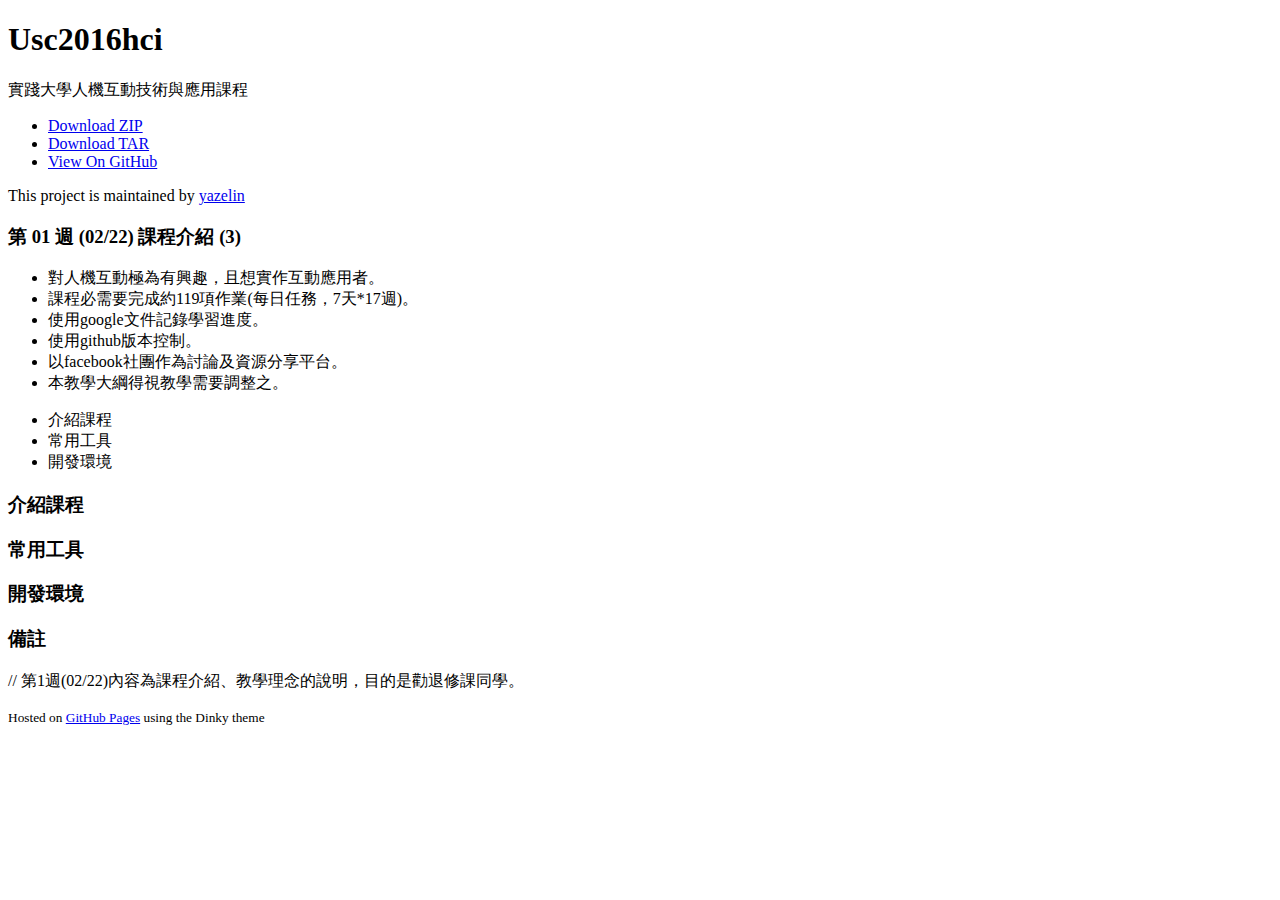
==== week1/index.html @ 7a19d337 "加入第1週頁面" ====
<!doctype html>
<html>
	<head>
		<meta charset="utf-8">
		<meta http-equiv="X-UA-Compatible" content="chrome=1">
		<title>Usc2016hci by yazelin</title>

		<link rel="stylesheet" href="../stylesheets/styles.css">
		<link rel="stylesheet" href="../stylesheets/github-light.css">
		<link rel="stylesheet" href="../stylesheets/usc2015hci.css">
		<script src="../javascripts/scale.fix.js"></script>
		<meta name="viewport" content="width=device-width, initial-scale=1, user-scalable=no">
		<!--[if lt IE 9]>
		<script src="//html5shiv.googlecode.com/svn/trunk/html5.js"></script>
		<![endif]-->
	</head>
	<body>
		<div class="wrapper">
			<header>
				<h1 class="header">Usc2016hci</h1>
				<p class="header">實踐大學人機互動技術與應用課程</p>

				<ul>
				  <li class="download"><a class="buttons" href="https://github.com/yazelin/usc2016hci/zipball/master">Download ZIP</a></li>
				  <li class="download"><a class="buttons" href="https://github.com/yazelin/usc2016hci/tarball/master">Download TAR</a></li>
				  <li><a class="buttons github" href="https://github.com/yazelin/usc2016hci">View On GitHub</a></li>
				</ul>

				<p class="header">This project is maintained by <a class="header name" href="https://github.com/yazelin">yazelin</a></p>
				
			</header>
			<section>
				<h3>第 01 週 (02/22) 課程介紹 (3)</h3>
				<ul>
					<li>對人機互動極為有興趣，且想實作互動應用者。</li>
					<li>課程必需要完成約119項作業(每日任務，7天*17週)。</li>
					<li>使用google文件記錄學習進度。</li>
					<li>使用github版本控制。</li>
					<li>以facebook社團作為討論及資源分享平台。</li>
					<li>本教學大綱得視教學需要調整之。</li>
				</ul>
				<ul>
					<li>介紹課程</li>
					<li>常用工具</li>
					<li>開發環境</li>
				</ul>
				
				<h3>介紹課程</h3>
				<p>
					
				</p>
				<h3>常用工具</h3>
				<p>
					
				</p>
				<h3>開發環境</h3>
				<p>
					
				</p>
				<h3>備註</h3>
				<p>
					// 第1週(02/22)內容為課程介紹、教學理念的說明，目的是勸退修課同學。
				</p>
			</section>
			<footer>
				<p><small>Hosted on <a href="https://pages.github.com">GitHub Pages</a> using the Dinky theme</small></ul>
			</footer>
		</div>
		<!--[if !IE]><script>fixScale(document);</script><![endif]-->
			
	</body>
</html>
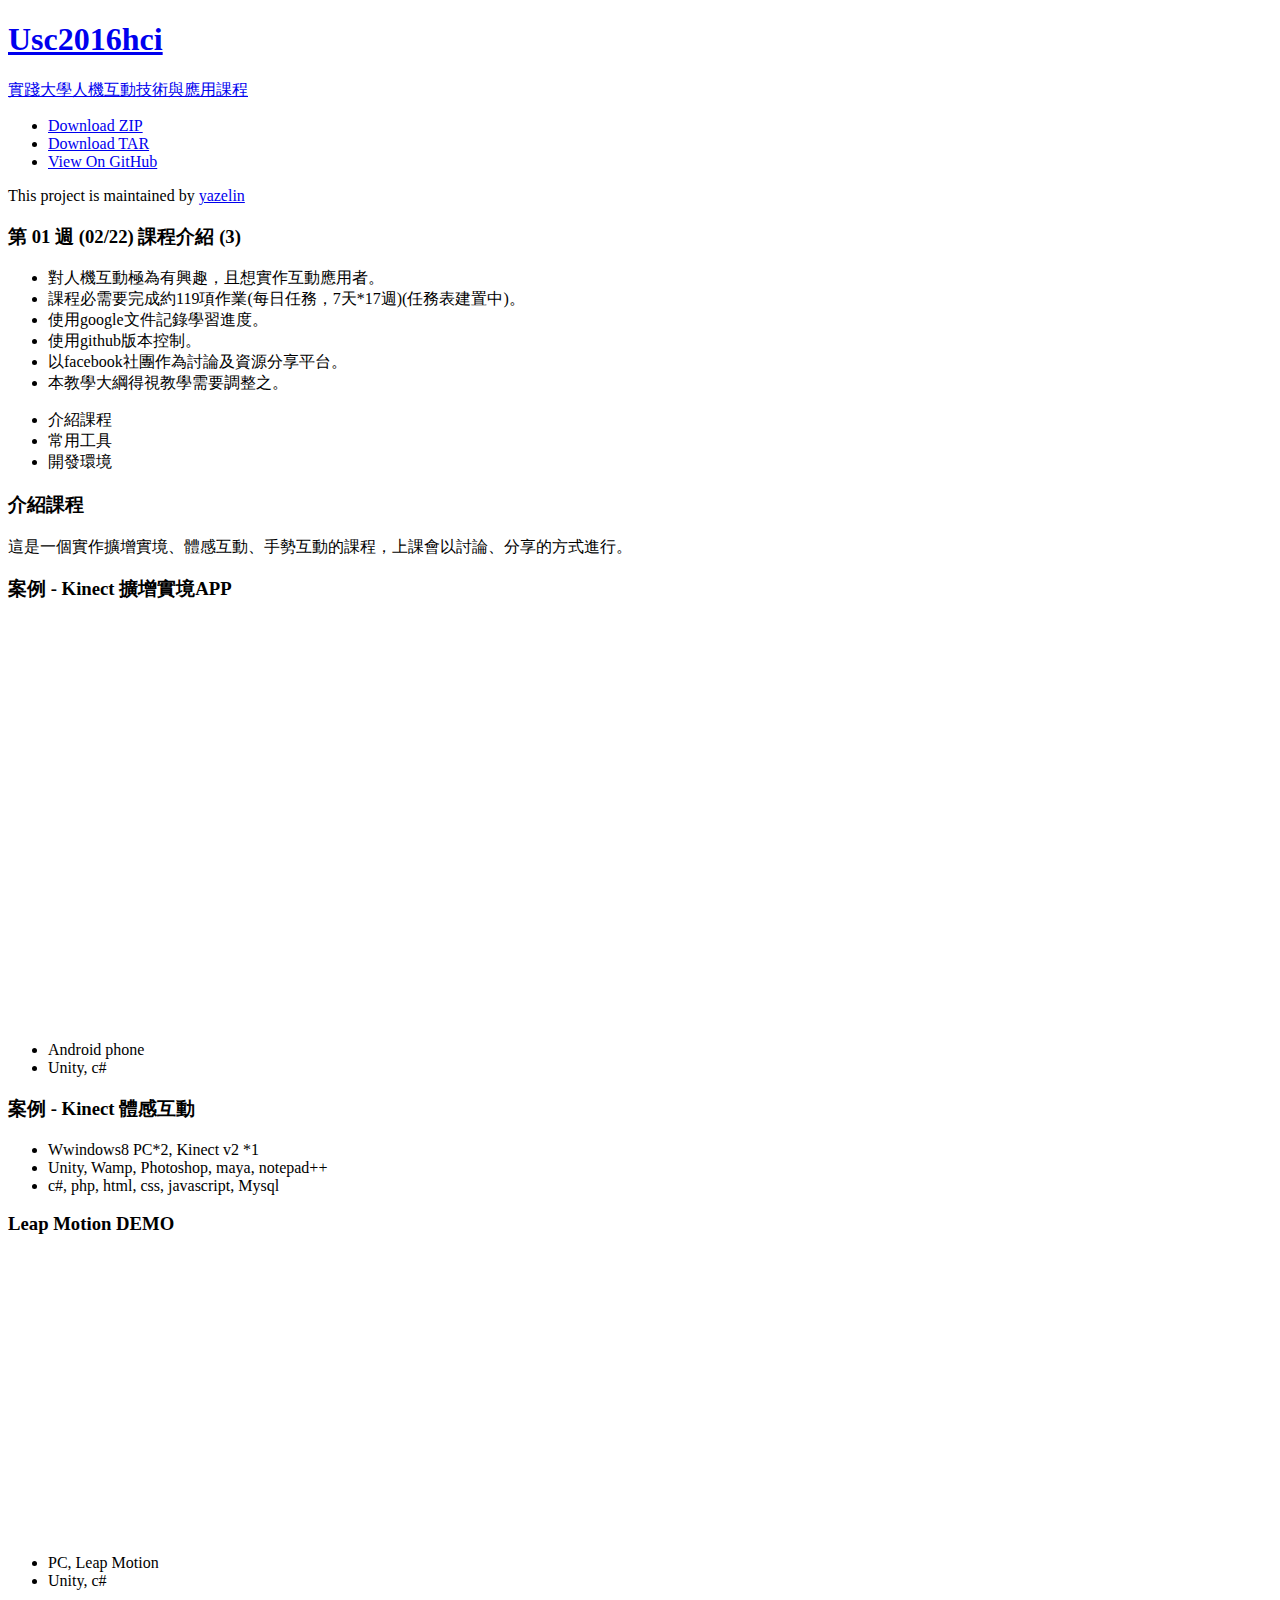
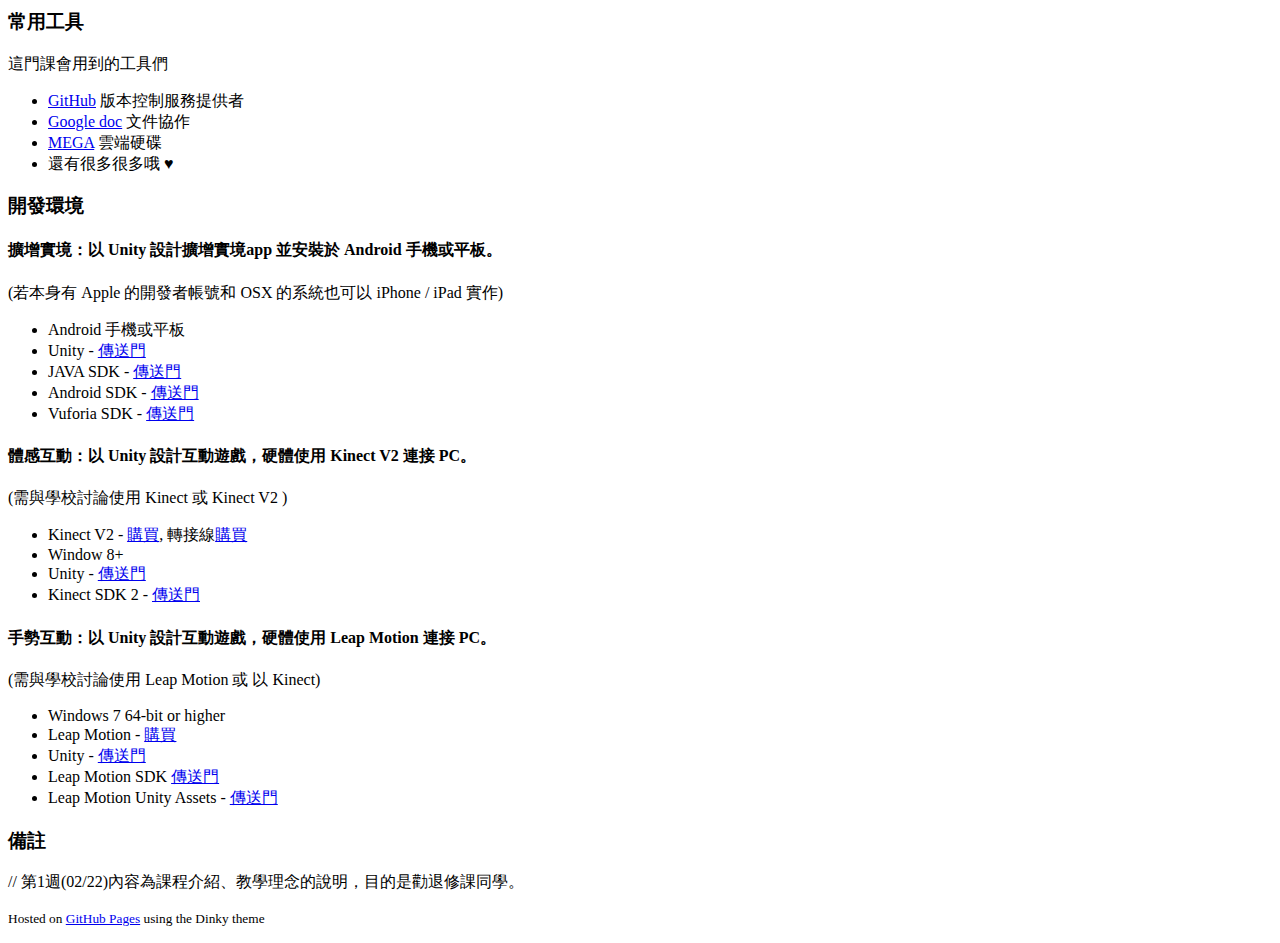
==== commit 12587c20: "加入第1週案例影片" ====
--- a/week1/index.html
+++ b/week1/index.html
@@ -17,8 +17,8 @@
 	<body>
 		<div class="wrapper">
 			<header>
-				<h1 class="header">Usc2016hci</h1>
-				<p class="header">實踐大學人機互動技術與應用課程</p>
+				<h1 class="header"><a href="http://yazelin.github.io/usc2016hci">Usc2016hci</a></h1>
+				<p class="header"><a href="http://yazelin.github.io/usc2016hci">實踐大學人機互動技術與應用課程</a></p>
 
 				<ul>
 				  <li class="download"><a class="buttons" href="https://github.com/yazelin/usc2016hci/zipball/master">Download ZIP</a></li>
@@ -33,7 +33,7 @@
 				<h3>第 01 週 (02/22) 課程介紹 (3)</h3>
 				<ul>
 					<li>對人機互動極為有興趣，且想實作互動應用者。</li>
-					<li>課程必需要完成約119項作業(每日任務，7天*17週)。</li>
+					<li>課程必需要完成約119項作業(每日任務，7天*17週)(任務表建置中)。</li>
 					<li>使用google文件記錄學習進度。</li>
 					<li>使用github版本控制。</li>
 					<li>以facebook社團作為討論及資源分享平台。</li>
@@ -47,16 +47,75 @@
 				
 				<h3>介紹課程</h3>
 				<p>
-					
+					這是一個實作擴增實境、體感互動、手勢互動的課程，上課會以討論、分享的方式進行。
 				</p>
+				
+				<h3>案例 - Kinect 擴增實境APP</h3>
+				<p>
+					<iframe width="320" height="400" src="https://www.youtube.com/embed/wgwNZbnR1Qo" frameborder="0" allowfullscreen></iframe>
+				</p>
+				<ul>
+					<li>Android phone</li>
+					<li>Unity, c#</li>
+				</ul>
+				<h3>案例 - Kinect 體感互動</h3>
+				<p>
+					<div class="fb-video" data-allowfullscreen="1" data-href="https://www.facebook.com/wisetech.dakuo/videos/885588164860007/"></div>
+				</p>
+				<ul>
+					<li>Wwindows8 PC*2, Kinect v2 *1</li>
+					<li>Unity, Wamp, Photoshop, maya, notepad++</li>
+					<li>c#, php, html, css, javascript, Mysql </li>
+				</ul>
+				
+				<h3>Leap Motion DEMO </h3>
+				<p>
+					<iframe width="320" height="280" src="https://www.youtube.com/embed/etWSSEEQtmE" frameborder="0" allowfullscreen></iframe>
+				</p>
+				<ul>
+					<li>PC, Leap Motion</li>
+					<li>Unity, c#</li>
+				</ul>
+				
 				<h3>常用工具</h3>
 				<p>
-					
+					這門課會用到的工具們
+					<ul>
+						<li><a href="https://github.com/">GitHub</a> 版本控制服務提供者</li>
+						<li><a href="https://docs.google.com/">Google doc</a> 文件協作</li>
+						<li><a href="http://mega.co.nz/">MEGA</a> 雲端硬碟</li>
+						<li>還有很多很多哦 ♥</li>
+					</ul>
 				</p>
 				<h3>開發環境</h3>
-				<p>
-					
-				</p>
+				
+				<h4>擴增實境：以 Unity 設計擴增實境app 並安裝於 Android 手機或平板。</h4>
+				<p>(若本身有 Apple 的開發者帳號和 OSX 的系統也可以 iPhone / iPad 實作)</p>
+				<ul>
+					<li>Android 手機或平板</li>
+					<li>Unity - <a href="http://unity3d.com/get-unity/download?ref=personal">傳送門</a></li>
+					<li>JAVA SDK - <a href="http://www.oracle.com/technetwork/java/javase/downloads/jdk8-downloads-2133151.html">傳送門</a></li>
+					<li>Android SDK - <a href="http://developer.android.com/sdk/index.html">傳送門</a></li>
+					<li>Vuforia SDK - <a href="https://developer.vuforia.com/downloads/sdk">傳送門</a></li>
+				</ul>
+				<h4>體感互動：以 Unity 設計互動遊戲，硬體使用 Kinect V2 連接 PC。</h4>
+				<p>(需與學校討論使用 Kinect 或 Kinect V2 )</p>
+				<ul>
+					<li>Kinect V2 - <a href="http://www.xbox.com/zh-TW/xbox-one/accessories/kinect-for-xbox-one#fbid=krLN2KY_xan">購買</a>, 轉接線<a href="http://www.microsoftstore.com.hk/product/kaw/">購買</a></li>
+					<li>Window 8+</li>
+					<li>Unity - <a href="http://unity3d.com/get-unity/download?ref=personal">傳送門</a></li>
+					<li>Kinect SDK 2 - <a href="https://www.microsoft.com/en-us/download/details.aspx?id=44561">傳送門</a></li>
+				</ul>
+				<h4>手勢互動：以 Unity 設計互動遊戲，硬體使用 Leap Motion 連接 PC。</h4>
+				<p>(需與學校討論使用 Leap Motion 或 以 Kinect)</p>
+				<ul>
+					<li>Windows 7 64-bit or higher</li>
+					<li>Leap Motion - <a href="http://store-world.leapmotion.com/products/leap-motion-controller">購買</a></li>
+					<li>Unity - <a href="http://unity3d.com/get-unity/download?ref=personal">傳送門</a></li>
+					<li>Leap Motion SDK <a href="https://developer.leapmotion.com/v2">傳送門</a></li>
+					<li>Leap Motion Unity Assets - <a href="https://developer.leapmotion.com/unity">傳送門</a></li>
+				</ul>
+				
 				<h3>備註</h3>
 				<p>
 					// 第1週(02/22)內容為課程介紹、教學理念的說明，目的是勸退修課同學。
@@ -65,8 +124,23 @@
 			<footer>
 				<p><small>Hosted on <a href="https://pages.github.com">GitHub Pages</a> using the Dinky theme</small></ul>
 			</footer>
+			
+			<!-- facebook sdk -->
+			<div id="fb-root"></div>					
+			<script>
+				(function(d, s, id) {
+					var js, fjs = d.getElementsByTagName(s)[0];
+					if (d.getElementById(id)) return;
+					js = d.createElement(s);
+					js.id = id;
+					js.src = "//connect.facebook.net/zh_TW/sdk.js#xfbml=1&version=v2.3";
+					fjs.parentNode.insertBefore(js, fjs);
+				}(document, 'script', 'facebook-jssdk'));
+			</script>
+			
 		</div>
-		<!--[if !IE]><script>fixScale(document);</script><![endif]-->
+		<!--[if !IE]><script>fixScale(document);
+</script><![endif]-->
 			
 	</body>
 </html>
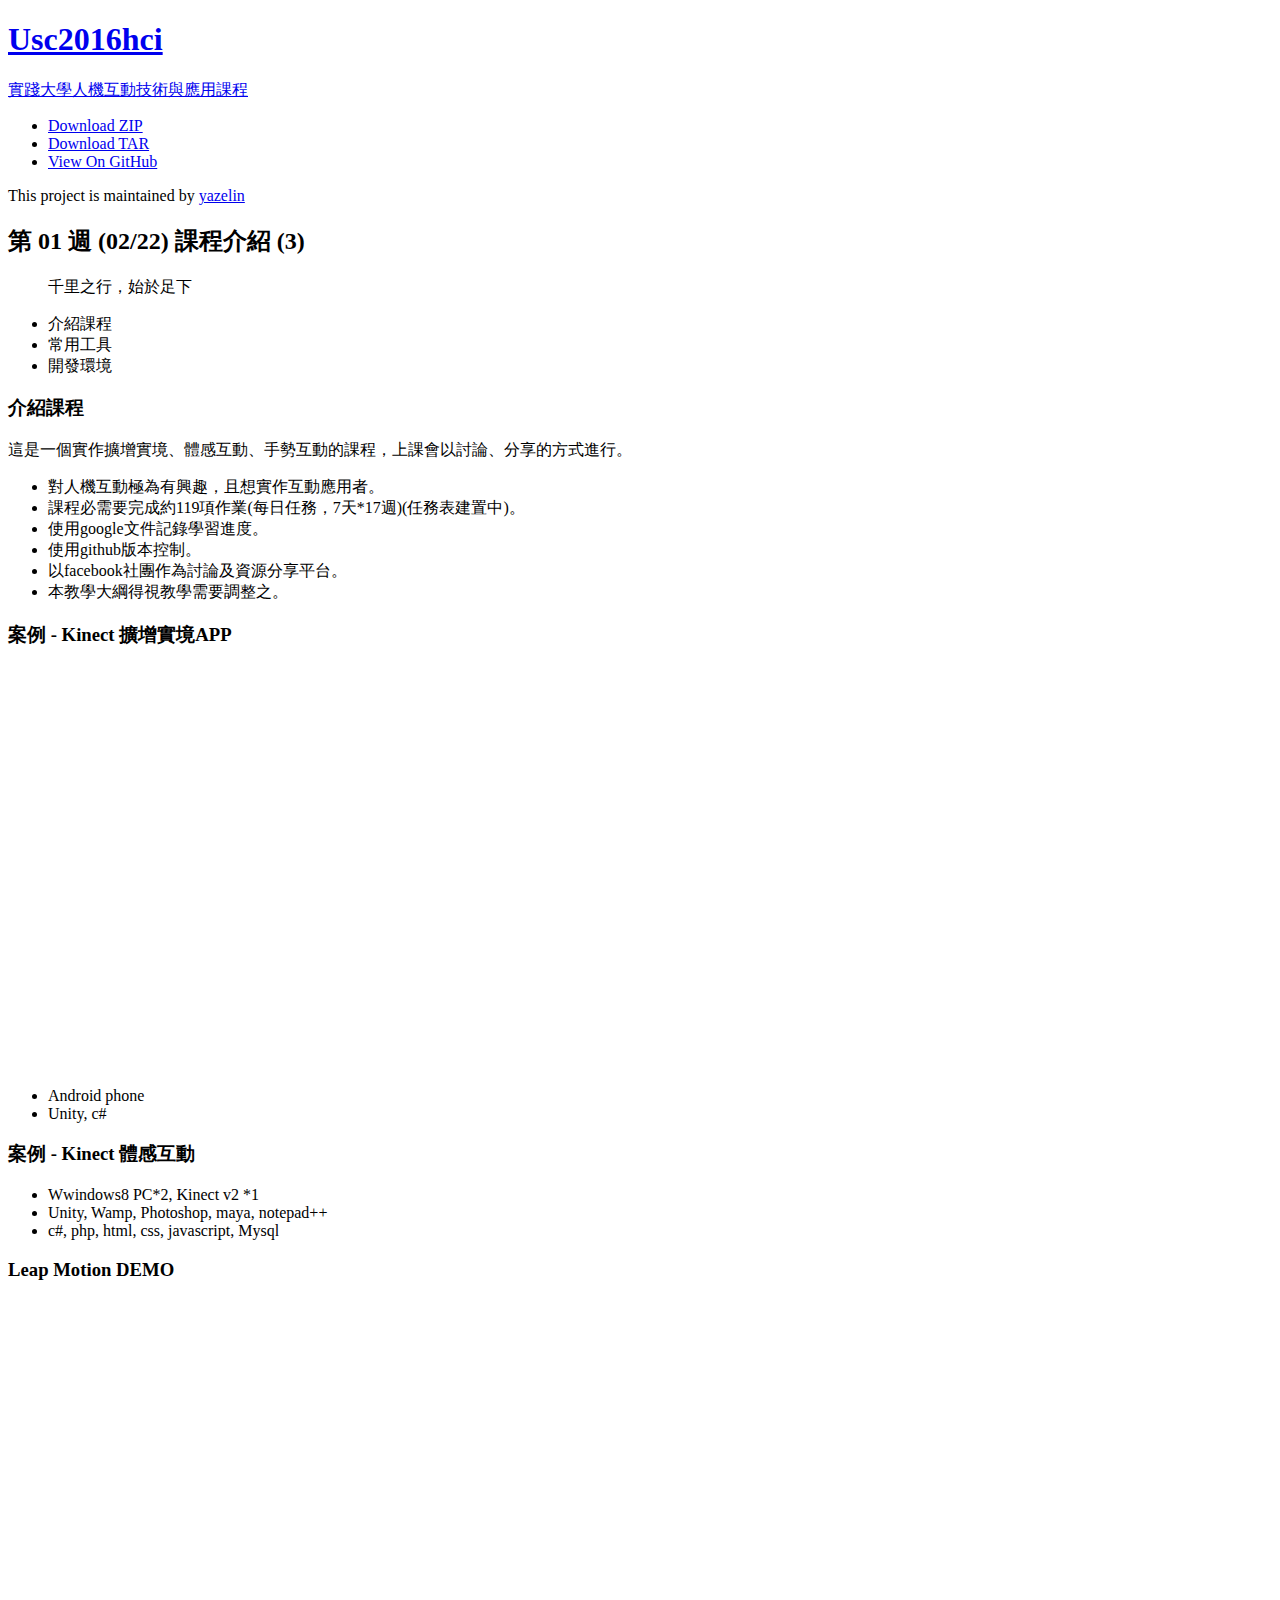
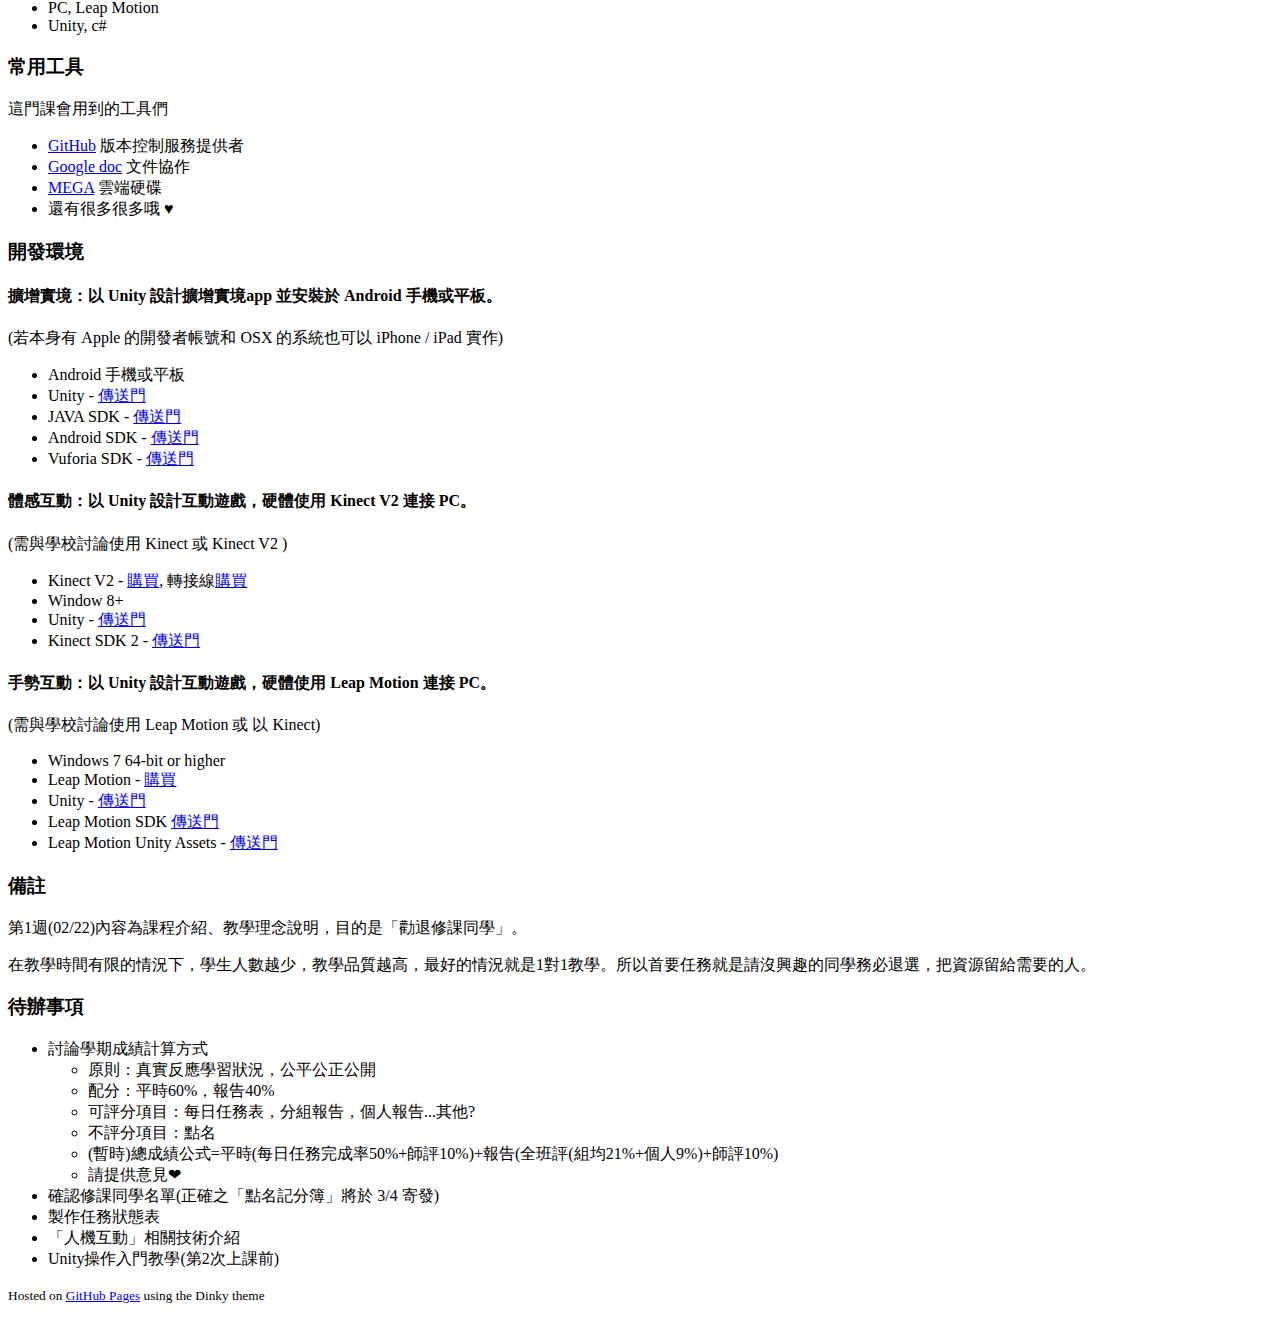
==== commit 48e27ed8: "增加備註及待辦事項" ====
--- a/week1/index.html
+++ b/week1/index.html
@@ -3,13 +3,14 @@
 	<head>
 		<meta charset="utf-8">
 		<meta http-equiv="X-UA-Compatible" content="chrome=1">
-		<title>Usc2016hci by yazelin</title>
+		<title>第1週 Usc2016hci by yazelin</title>
 
 		<link rel="stylesheet" href="../stylesheets/styles.css">
 		<link rel="stylesheet" href="../stylesheets/github-light.css">
 		<link rel="stylesheet" href="../stylesheets/usc2015hci.css">
 		<script src="../javascripts/scale.fix.js"></script>
 		<meta name="viewport" content="width=device-width, initial-scale=1, user-scalable=no">
+		<meta property="og:image" content="http://yazelin.github.io/usc2016hci/week1/week1.png"></meta>
 		<!--[if lt IE 9]>
 		<script src="//html5shiv.googlecode.com/svn/trunk/html5.js"></script>
 		<![endif]-->
@@ -30,15 +31,11 @@
 				
 			</header>
 			<section>
-				<h3>第 01 週 (02/22) 課程介紹 (3)</h3>
-				<ul>
-					<li>對人機互動極為有興趣，且想實作互動應用者。</li>
-					<li>課程必需要完成約119項作業(每日任務，7天*17週)(任務表建置中)。</li>
-					<li>使用google文件記錄學習進度。</li>
-					<li>使用github版本控制。</li>
-					<li>以facebook社團作為討論及資源分享平台。</li>
-					<li>本教學大綱得視教學需要調整之。</li>
-				</ul>
+				<h2>第 01 週 (02/22) 課程介紹 (3)</h2>
+				<blockquote class="blockquote">
+				千里之行，始於足下
+				</blockquote>
+
 				<ul>
 					<li>介紹課程</li>
 					<li>常用工具</li>
@@ -49,6 +46,14 @@
 				<p>
 					這是一個實作擴增實境、體感互動、手勢互動的課程，上課會以討論、分享的方式進行。
 				</p>
+				<ul>
+					<li>對人機互動極為有興趣，且想實作互動應用者。</li>
+					<li>課程必需要完成約119項作業(每日任務，7天*17週)(任務表建置中)。</li>
+					<li>使用google文件記錄學習進度。</li>
+					<li>使用github版本控制。</li>
+					<li>以facebook社團作為討論及資源分享平台。</li>
+					<li>本教學大綱得視教學需要調整之。</li>
+				</ul>
 				
 				<h3>案例 - Kinect 擴增實境APP</h3>
 				<p>
@@ -118,9 +123,32 @@
 				
 				<h3>備註</h3>
 				<p>
-					// 第1週(02/22)內容為課程介紹、教學理念的說明，目的是勸退修課同學。
+					第1週(02/22)內容為課程介紹、教學理念說明，目的是「勸退修課同學」。
 				</p>
+				<p>
+					在教學時間有限的情況下，學生人數越少，教學品質越高，最好的情況就是1對1教學。所以首要任務就是請沒興趣的同學務必退選，把資源留給需要的人。
+				</p>
+				
+				<h3>待辦事項</h3>
+				<ul>
+					<li>討論學期成績計算方式
+						<ul>
+							<li>原則：真實反應學習狀況，公平公正公開</li>
+							<li>配分：平時60%，報告40%</li>
+							<li>可評分項目：每日任務表，分組報告，個人報告...其他?</li>
+							<li>不評分項目：點名</li>
+							<li>(暫時)總成績公式=平時(每日任務完成率50%+師評10%)+報告(全班評(組均21%+個人9%)+師評10%)</li>
+							<li>請提供意見❤</li>
+						</ul>
+					</li>
+					<li>確認修課同學名單(正確之「點名記分簿」將於 3/4 寄發)</li>
+					<li>製作任務狀態表</li>
+					<li>「人機互動」相關技術介紹</li>
+					<li>Unity操作入門教學(第2次上課前)</li>
+				</ul>
+				
 			</section>
+			
 			<footer>
 				<p><small>Hosted on <a href="https://pages.github.com">GitHub Pages</a> using the Dinky theme</small></ul>
 			</footer>
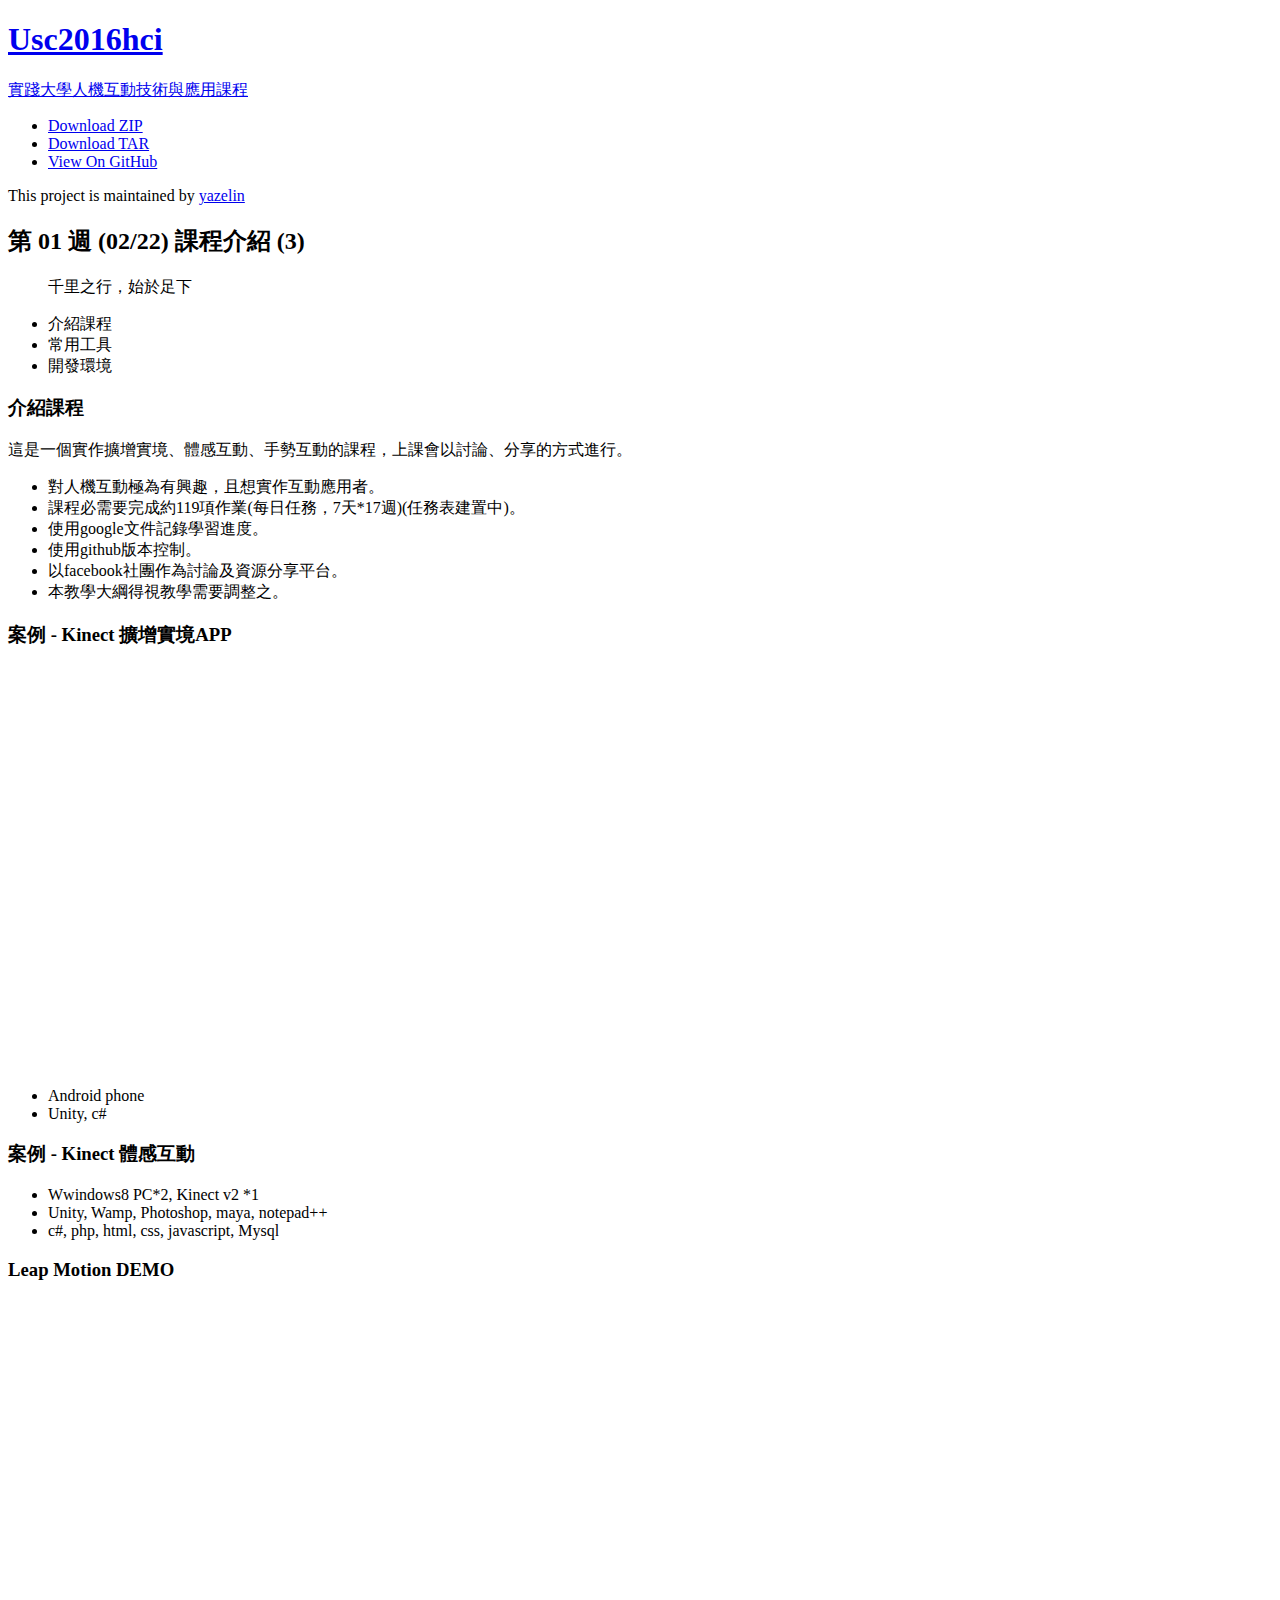
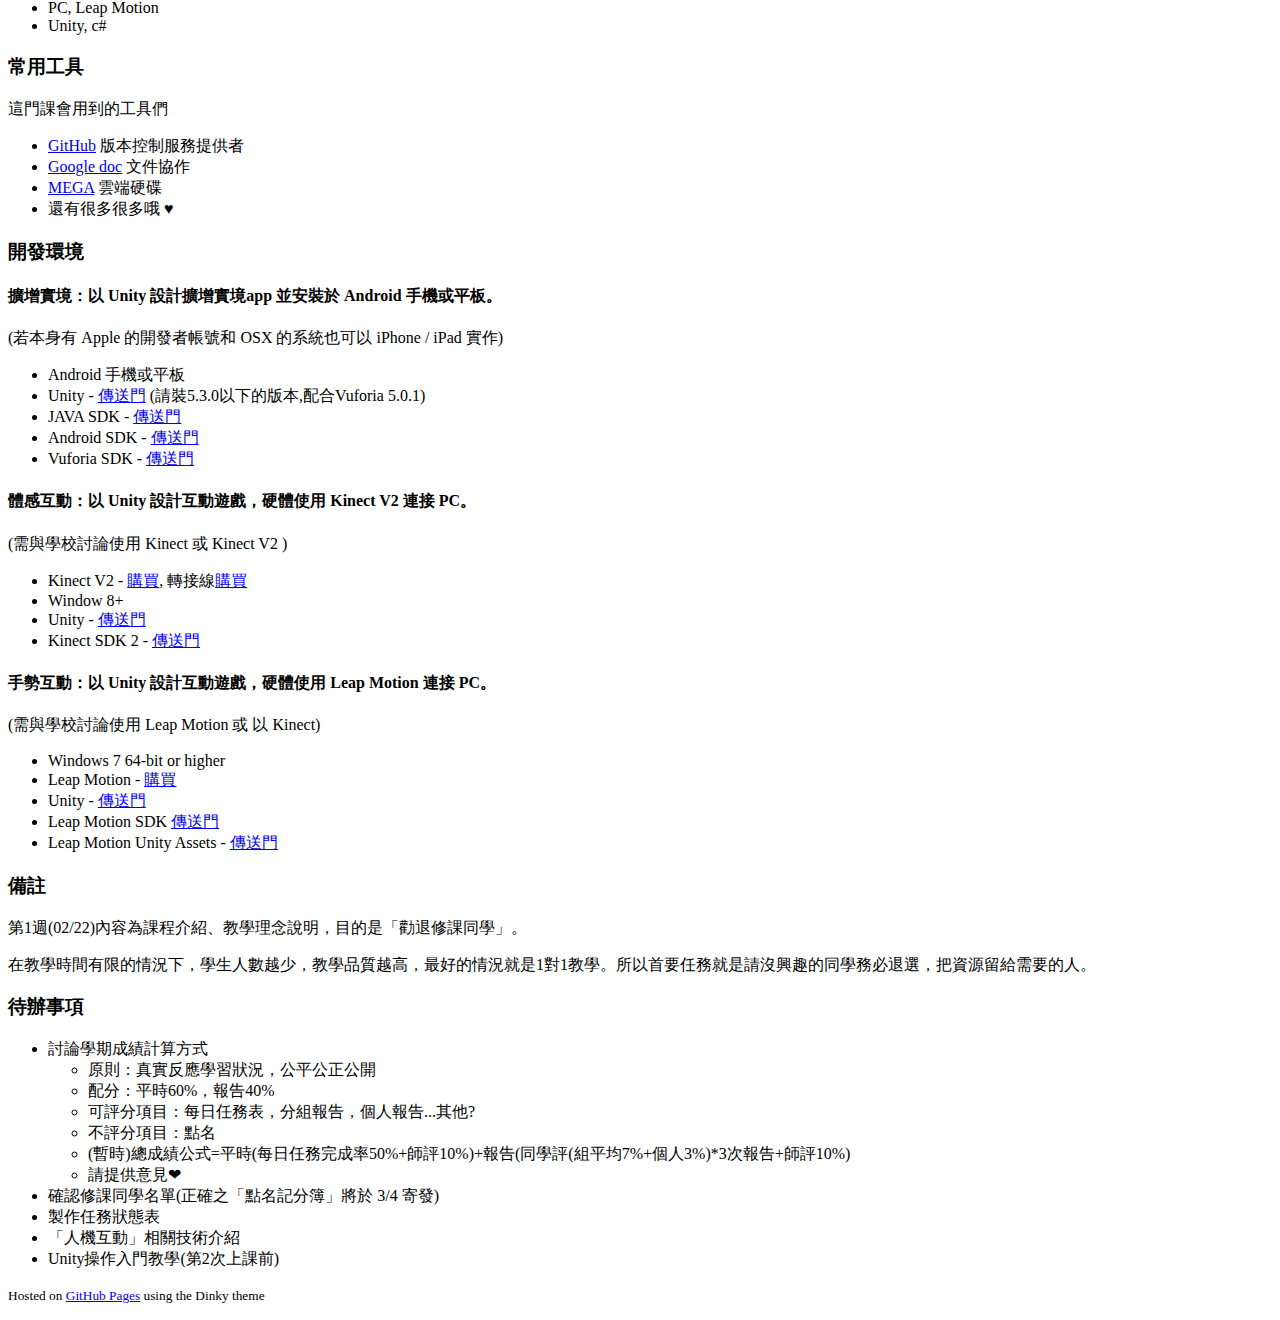
==== commit 6c0746b9: "add week4 page" ====
--- a/week1/index.html
+++ b/week1/index.html
@@ -7,7 +7,7 @@
 
 		<link rel="stylesheet" href="../stylesheets/styles.css">
 		<link rel="stylesheet" href="../stylesheets/github-light.css">
-		<link rel="stylesheet" href="../stylesheets/usc2015hci.css">
+		<link rel="stylesheet" href="../stylesheets/usc2016hci.css">
 		<script src="../javascripts/scale.fix.js"></script>
 		<meta name="viewport" content="width=device-width, initial-scale=1, user-scalable=no">
 		<meta property="og:image" content="http://yazelin.github.io/usc2016hci/week1/week1.png"></meta>
@@ -98,7 +98,7 @@
 				<p>(若本身有 Apple 的開發者帳號和 OSX 的系統也可以 iPhone / iPad 實作)</p>
 				<ul>
 					<li>Android 手機或平板</li>
-					<li>Unity - <a href="http://unity3d.com/get-unity/download?ref=personal">傳送門</a></li>
+					<li>Unity - <a href="https://unity3d.com/cn/get-unity/download/archive">傳送門</a> (請裝5.3.0以下的版本,配合Vuforia 5.0.1)</li>
 					<li>JAVA SDK - <a href="http://www.oracle.com/technetwork/java/javase/downloads/jdk8-downloads-2133151.html">傳送門</a></li>
 					<li>Android SDK - <a href="http://developer.android.com/sdk/index.html">傳送門</a></li>
 					<li>Vuforia SDK - <a href="https://developer.vuforia.com/downloads/sdk">傳送門</a></li>
@@ -137,7 +137,7 @@
 							<li>配分：平時60%，報告40%</li>
 							<li>可評分項目：每日任務表，分組報告，個人報告...其他?</li>
 							<li>不評分項目：點名</li>
-							<li>(暫時)總成績公式=平時(每日任務完成率50%+師評10%)+報告(全班評(組均21%+個人9%)+師評10%)</li>
+							<li>(暫時)總成績公式=平時(每日任務完成率50%+師評10%)+報告(同學評(組平均7%+個人3%)*3次報告+師評10%)</li>
 							<li>請提供意見❤</li>
 						</ul>
 					</li>
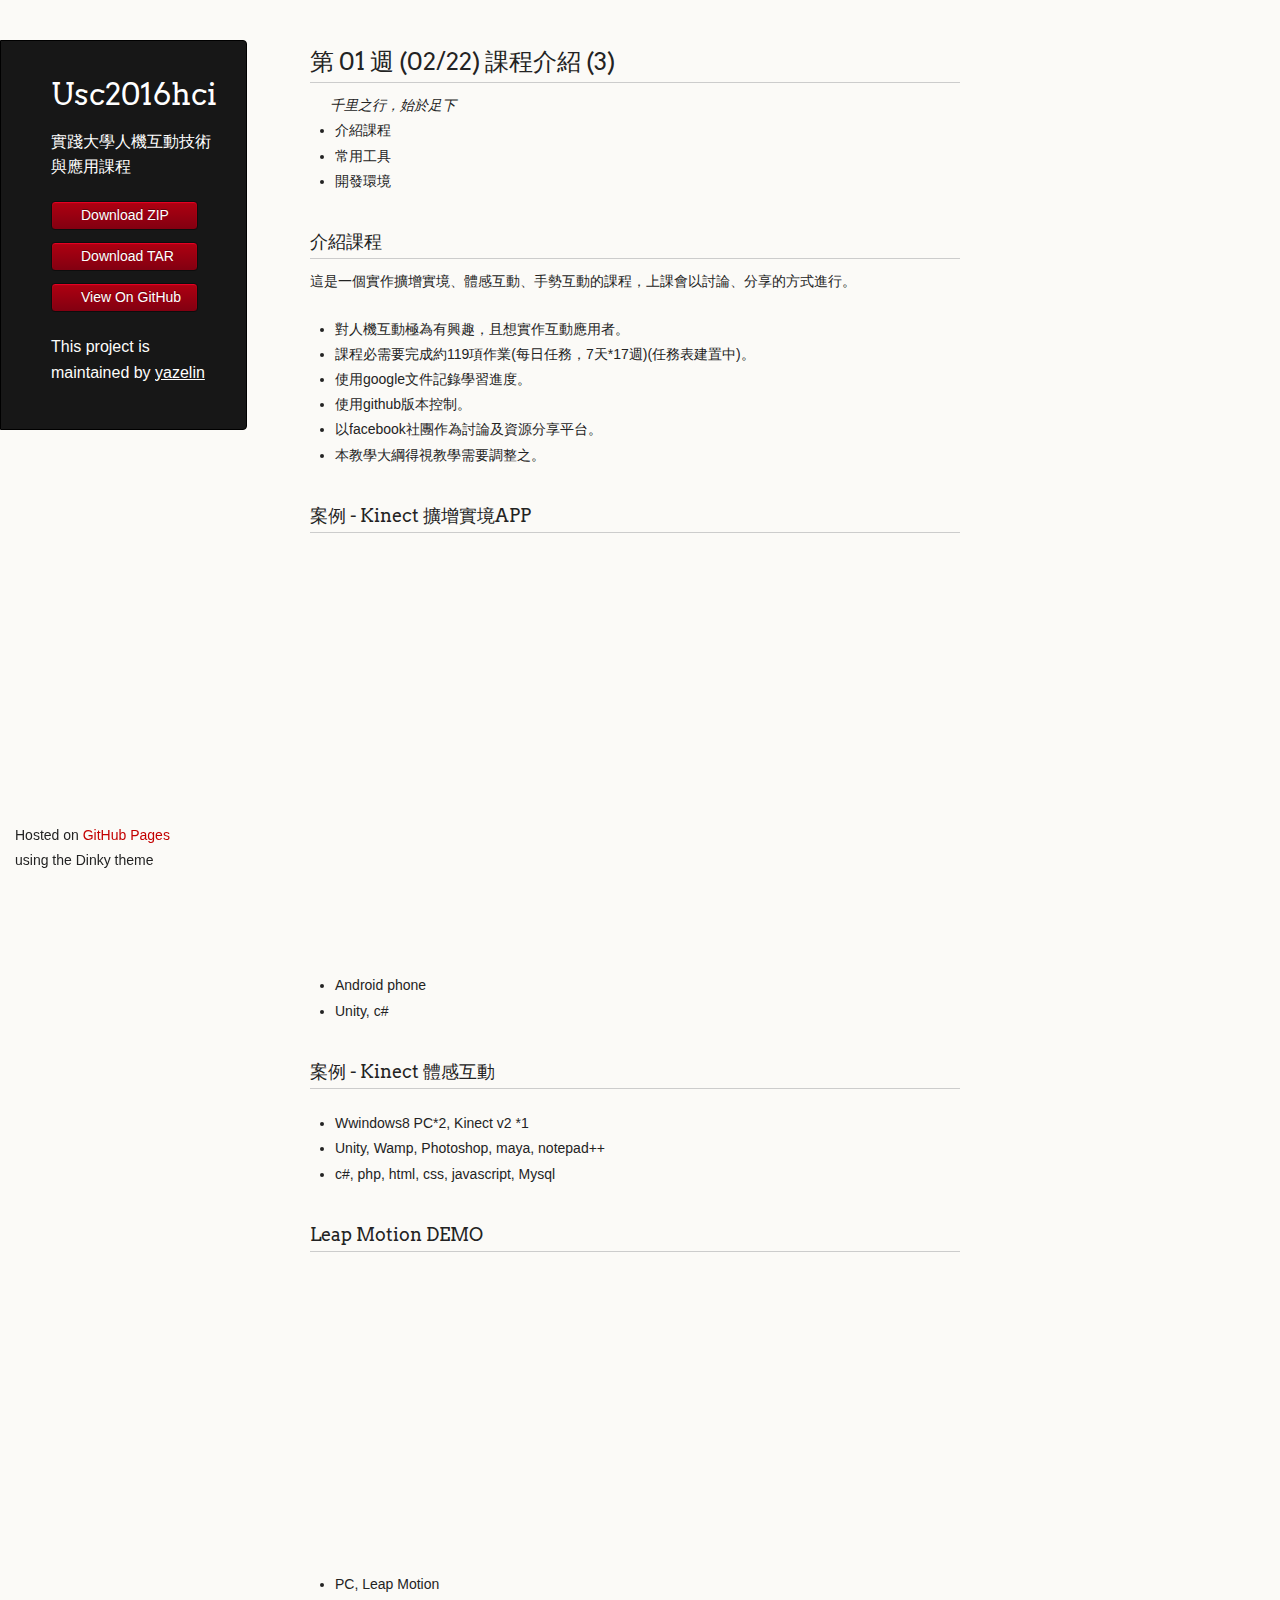
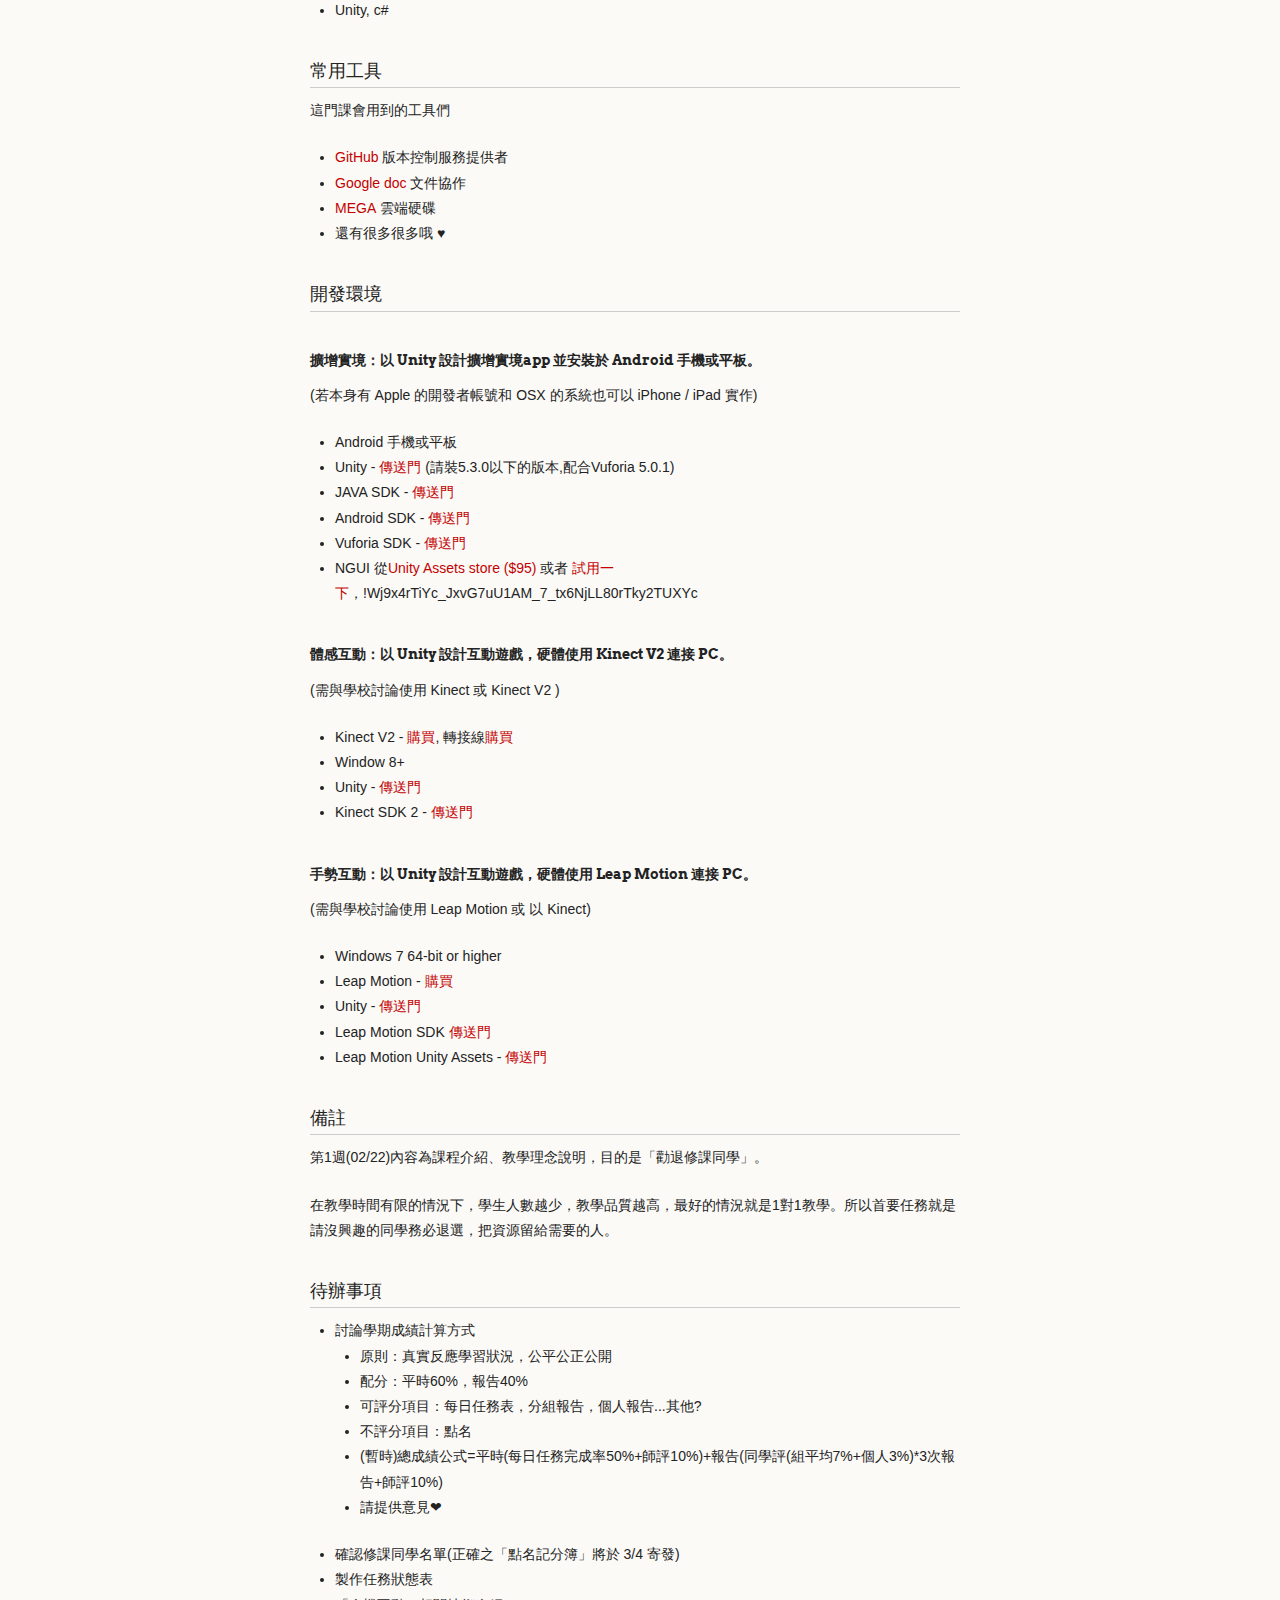
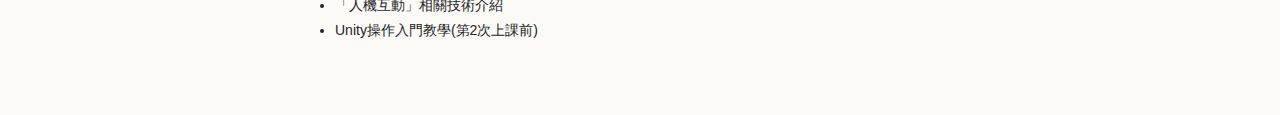
==== commit dfdb631e: "增加首頁相關下載連結" ====
--- a/week1/index.html
+++ b/week1/index.html
@@ -102,6 +102,7 @@
 					<li>JAVA SDK - <a href="http://www.oracle.com/technetwork/java/javase/downloads/jdk8-downloads-2133151.html">傳送門</a></li>
 					<li>Android SDK - <a href="http://developer.android.com/sdk/index.html">傳送門</a></li>
 					<li>Vuforia SDK - <a href="https://developer.vuforia.com/downloads/sdk">傳送門</a></li>
+					<li>NGUI 從<a href="https://www.assetstore.unity3d.com/en/#!/content/2413">Unity Assets store ($95)</a> 或者 <a href="https://mega.nz/#!JQA2kACQ">試用一下</a>，!Wj9x4rTiYc_JxvG7uU1AM_7_tx6NjLL80rTky2TUXYc</li>
 				</ul>
 				<h4>體感互動：以 Unity 設計互動遊戲，硬體使用 Kinect V2 連接 PC。</h4>
 				<p>(需與學校討論使用 Kinect 或 Kinect V2 )</p>
@@ -110,6 +111,7 @@
 					<li>Window 8+</li>
 					<li>Unity - <a href="http://unity3d.com/get-unity/download?ref=personal">傳送門</a></li>
 					<li>Kinect SDK 2 - <a href="https://www.microsoft.com/en-us/download/details.aspx?id=44561">傳送門</a></li>
+					
 				</ul>
 				<h4>手勢互動：以 Unity 設計互動遊戲，硬體使用 Leap Motion 連接 PC。</h4>
 				<p>(需與學校討論使用 Leap Motion 或 以 Kinect)</p>
--- a/stylesheets/styles.css
+++ b/stylesheets/styles.css
@@ -0,0 +1,424 @@
+@import url(https://fonts.googleapis.com/css?family=Arvo:400,700,400italic);
+
+/* MeyerWeb Reset */
+
+html, body, div, span, applet, object, iframe,
+h1, h2, h3, h4, h5, h6, p, blockquote, pre,
+a, abbr, acronym, address, big, cite, code,
+del, dfn, em, img, ins, kbd, q, s, samp,
+small, strike, strong, sub, sup, tt, var,
+b, u, i, center,
+dl, dt, dd, ol, ul, li,
+fieldset, form, label, legend,
+table, caption, tbody, tfoot, thead, tr, th, td,
+article, aside, canvas, details, embed,
+figure, figcaption, footer, header, hgroup,
+menu, nav, output, ruby, section, summary,
+time, mark, audio, video {
+  margin: 0;
+  padding: 0;
+  border: 0;
+  font: inherit;
+  vertical-align: baseline;
+}
+
+
+/* Base text styles */
+
+body {
+  padding:10px 50px 0 0;
+  font-family:"Helvetica Neue", Helvetica, Arial, sans-serif;
+	font-size: 14px;
+	color: #232323;
+	background-color: #FBFAF7;
+	margin: 0;
+	line-height: 1.8em;
+	-webkit-font-smoothing: antialiased;
+
+}
+
+h1, h2, h3, h4, h5, h6 {
+  color:#232323;
+  margin:36px 0 10px;
+}
+
+p, ul, ol, table, dl {
+  margin:0 0 22px;
+}
+
+h1, h2, h3 {
+	font-family: Arvo, Monaco, serif;
+  line-height:1.3;
+	font-weight: normal;
+}
+
+h1,h2, h3 {
+	display: block;
+	border-bottom: 1px solid #ccc;
+	padding-bottom: 5px;
+}
+
+h1 {
+	font-size: 30px;
+}
+
+h2 {
+	font-size: 24px;
+}
+
+h3 {
+	font-size: 18px;
+}
+
+h4, h5, h6 {
+	font-family: Arvo, Monaco, serif;
+	font-weight: 700;
+}
+
+a {
+  color:#C30000;
+  font-weight:200;
+  text-decoration:none;
+}
+
+a:hover {
+	text-decoration: underline;
+}
+
+a small {
+	font-size: 12px;
+}
+
+em {
+	font-style: italic;
+}
+
+strong {
+  font-weight:700;
+}
+
+ul {
+  list-style-position: inside;
+  list-style: disc;
+  padding-left: 25px;
+}
+
+ol {
+  list-style-position: inside;
+  list-style: decimal;
+  padding-left: 25px;
+}
+
+blockquote {
+  margin: 0;
+  padding: 0 0 0 20px;
+  font-style: italic;
+}
+
+dl, dt, dd, dl p {
+	font-color: #444;
+}
+
+dl dt {
+  font-weight: bold;
+}
+
+dl dd {
+  padding-left: 20px;
+  font-style: italic;
+}
+
+dl p {
+  padding-left: 20px;
+  font-style: italic;
+}
+
+hr {
+  border:0;
+  background:#ccc;
+  height:1px;
+  margin:0 0 24px;
+}
+
+/* Images */
+
+img {
+  position: relative;
+  margin: 0 auto;
+  max-width: 650px;
+  padding: 5px;
+  margin: 10px 0 32px 0;
+  border: 1px solid #ccc;
+}
+
+p img {
+  display: inline;
+  margin: 0;
+  padding: 0;
+  vertical-align: middle;
+  text-align: center;
+  border: none;
+}
+
+/* Code blocks */
+
+code, pre {
+	font-family: Monaco, "Bitstream Vera Sans Mono", "Lucida Console", Terminal, monospace;
+  color:#000;
+  font-size:14px;
+}
+
+pre {
+	padding: 4px 12px;
+  background: #FDFEFB;
+  border-radius:4px;
+  border:1px solid #D7D8C8;
+  overflow: auto;
+  overflow-y: hidden;
+	margin-bottom: 32px;
+}
+
+
+/* Tables */
+
+table {
+  width:100%;
+}
+
+table {
+  border: 1px solid #ccc;
+  margin-bottom: 32px;
+  text-align: left;
+ }
+
+th {
+  font-family: 'Arvo', Helvetica, Arial, sans-serif;
+	font-size: 18px;
+	font-weight: normal;
+  padding: 10px;
+  background: #232323;
+  color: #FDFEFB;
+ }
+
+td {
+  padding: 10px;
+	background: #ccc;
+ }
+
+
+/* Wrapper */
+.wrapper {
+  width:960px;
+}
+
+
+/* Header */
+
+header {
+	background-color: #171717;
+	color: #FDFDFB;
+  width:170px;
+  float:left;
+  position:fixed;
+	border: 1px solid #000;
+	-webkit-border-top-right-radius: 4px;
+	-webkit-border-bottom-right-radius: 4px;
+	-moz-border-radius-topright: 4px;
+	-moz-border-radius-bottomright: 4px;
+	border-top-right-radius: 4px;
+	border-bottom-right-radius: 4px;
+	padding: 34px 25px 22px 50px;
+	margin: 30px 25px 0 0;
+	-webkit-font-smoothing: antialiased;
+}
+
+p.header {
+	font-size: 16px;
+}
+
+h1.header {
+	font-family: Arvo, sans-serif;
+	font-size: 30px;
+	font-weight: 300;
+	line-height: 1.3em;
+	border-bottom: none;
+	margin-top: 0;
+}
+
+
+h1.header, a.header, a.name, header a{
+	color: #fff;
+}
+
+a.header {
+	text-decoration: underline;
+}
+
+a.name {
+	white-space: nowrap;
+}
+
+header ul {
+  list-style:none;
+  padding:0;
+}
+
+header li {
+	list-style-type: none;
+  width:132px;
+  height:15px;
+	margin-bottom: 12px;
+	line-height: 1em;
+	padding: 6px 6px 6px 7px;
+
+	background: #AF0011;
+	background: -moz-linear-gradient(top, #AF0011 0%, #820011 100%);
+  background: -webkit-gradient(linear, left top, left bottom, color-stop(0%,#f8f8f8), color-stop(100%,#dddddd));
+  background: -webkit-linear-gradient(top, #AF0011 0%,#820011 100%);
+  background: -o-linear-gradient(top, #AF0011 0%,#820011 100%);
+  background: -ms-linear-gradient(top, #AF0011 0%,#820011 100%);
+  background: linear-gradient(top, #AF0011 0%,#820011 100%);
+
+	border-radius:4px;
+  border:1px solid #0D0D0D;
+
+	-webkit-box-shadow: inset 0px 1px 1px 0 rgba(233,2,38, 1);
+	box-shadow: inset 0px 1px 1px 0 rgba(233,2,38, 1);
+
+}
+
+header li:hover {
+	background: #C3001D;
+	background: -moz-linear-gradient(top, #C3001D 0%, #950119 100%);
+  background: -webkit-gradient(linear, left top, left bottom, color-stop(0%,#f8f8f8), color-stop(100%,#dddddd));
+  background: -webkit-linear-gradient(top, #C3001D 0%,#950119 100%);
+  background: -o-linear-gradient(top, #C3001D 0%,#950119 100%);
+  background: -ms-linear-gradient(top, #C3001D 0%,#950119 100%);
+  background: linear-gradient(top, #C3001D 0%,#950119 100%);
+}
+
+a.buttons {
+	-webkit-font-smoothing: antialiased;
+	background: url(../images/arrow-down.png) no-repeat;
+	font-weight: normal;
+	text-shadow: rgba(0, 0, 0, 0.4) 0 -1px 0;
+	padding: 2px 2px 2px 22px;
+	height: 30px;
+}
+
+a.github {
+	background: url(../images/octocat-small.png) no-repeat 1px;
+}
+
+a.buttons:hover {
+	color: #fff;
+	text-decoration: none;
+}
+
+
+/* Section - for main page content */
+
+section {
+  width:650px;
+  float:right;
+  padding-bottom:50px;
+}
+
+
+/* Footer */
+
+footer {
+  width:170px;
+  float:left;
+  position:fixed;
+  bottom:5px;
+	padding-left: 15px;
+}
+
+@media print, screen and (max-width: 960px) {
+
+  div.wrapper {
+    width:auto;
+    margin:0;
+  }
+
+  header, section, footer {
+    float:none;
+    position:static;
+    width:auto;
+  }
+
+	footer {
+		border-top: 1px solid #ccc;
+		margin:0 84px 0 50px;
+		padding:0;
+	}
+
+  header {
+    padding-right:320px;
+	padding-bottom:100px;
+  }
+
+  section {
+    padding:20px 84px 20px 50px;
+    margin:0 0 20px;
+  }
+
+  header a small {
+    display:inline;
+  }
+
+  header ul {
+    position:absolute;
+    right:130px;
+    top:84px;
+  }
+}
+
+@media print, screen and (max-width: 720px) {
+  body {
+    word-wrap:break-word;
+  }
+
+  header {
+    padding:10px 20px 0;
+		margin-right: 0;
+  }
+
+	section {
+    padding:10px 0 10px 20px;
+    margin:0 0 30px;
+  }
+
+	footer {
+		margin: 0 0 0 30px;
+	}
+
+  header ul, header p.view {
+    position:static;
+  }
+}
+
+@media print, screen and (max-width: 480px) {
+
+  header ul li.download {
+    display:none;
+  }
+
+	footer {
+		margin: 0 0 0 20px;
+	}
+
+	footer a{
+		display:block;
+	}
+
+}
+
+@media print {
+  body {
+    padding:0.4in;
+    font-size:12pt;
+    color:#444;
+  }
+}